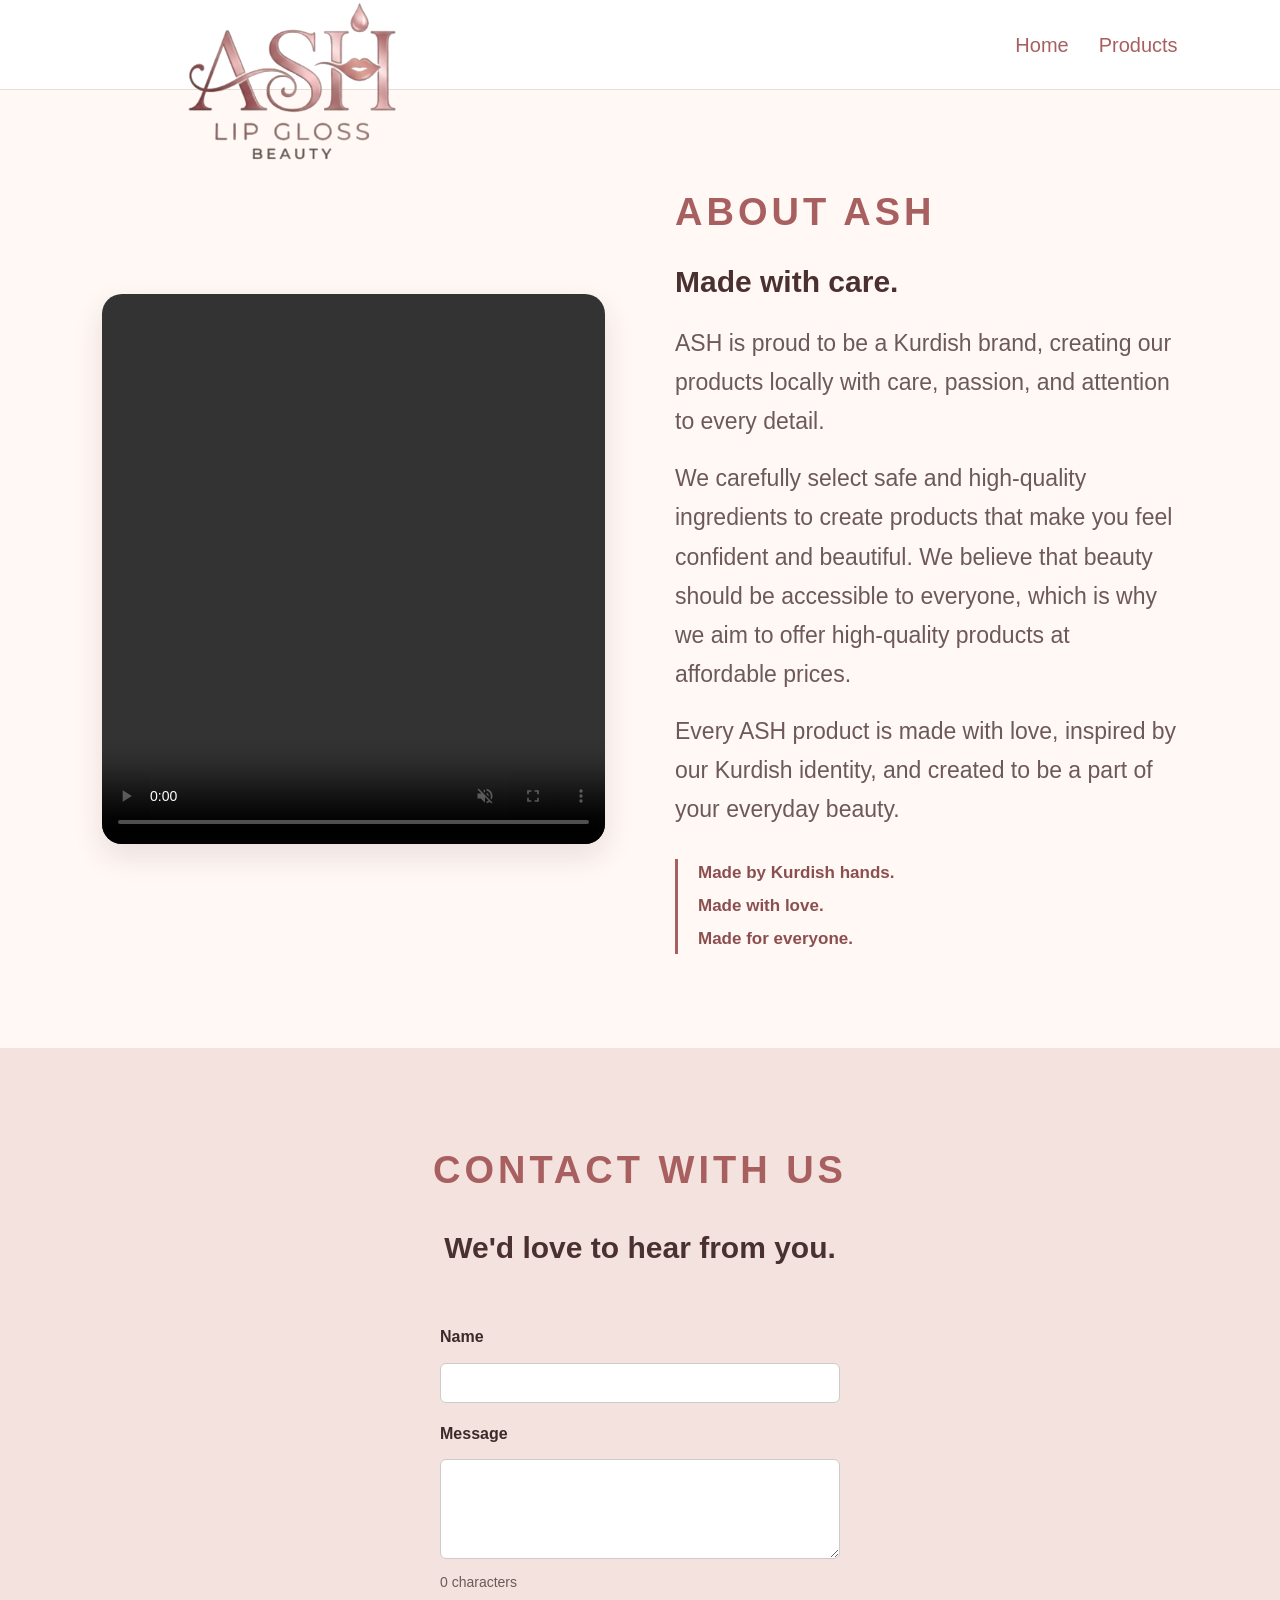
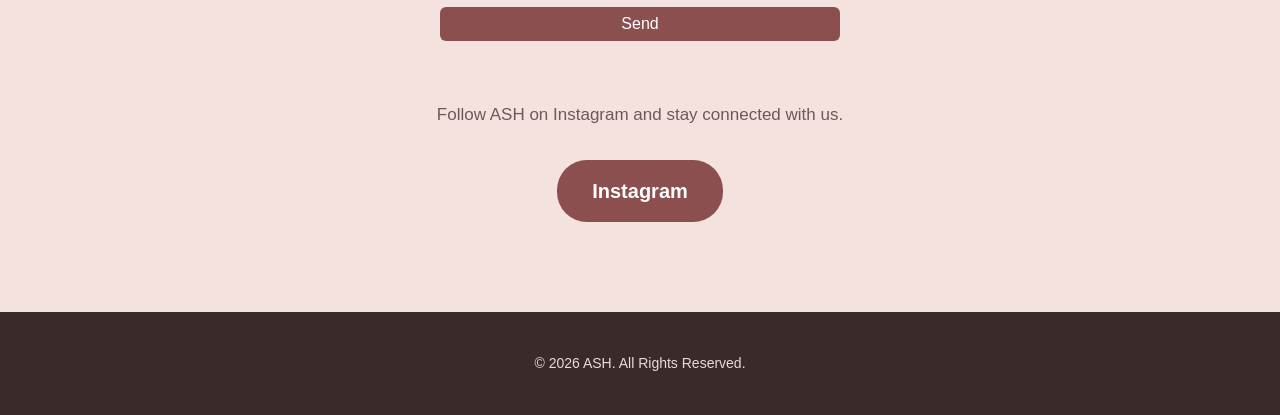
==== about+contact/about.html @ 6c6f6807 "Initial commit" ====
<!DOCTYPE html>
<html lang="en">

<head>
    <meta charset="UTF-8">
    <meta name="viewport" content="width=device-width, initial-scale=1.0">

    <title>ASH | About Us</title>

    <link rel="stylesheet" href="about.css">
</head>

<body>

    <!-- Header -->
    <header>

        <div class="logo">
             <img src="../images/ash-logo.PNG" alt="ASH Logo">
        </div>

        <nav>
            <a href="../index.html">Home</a>
            <a href="../products/products.html">Products</a>
        </nav>

    </header>


    <!-- About Section -->
    <section class="about-section">

        <div class="about-container">

            <!-- Video -->
            <div class="about-video">

                <video autoplay muted loop playsinline controls>
                    <source src="../images/ash-video.mp4" type="video/mp4">
                    Your browser does not support the video tag.
                </video>

            </div>


            <!-- About Text -->
            <div class="about-content">

                <p class="small-title">
                    ABOUT ASH
                </p>

                <h1>
                    Made with care.<br>
                </h1>

                <p>
                    ASH is proud to be a Kurdish brand, creating our
                    products locally with care, passion, and attention
                    to every detail.
                </p>

                <p>
                    We carefully select safe and high-quality ingredients
                    to create products that make you feel confident and
                    beautiful. We believe that beauty should be accessible
                    to everyone, which is why we aim to offer high-quality
                    products at affordable prices.
                </p>

                <p>
                    Every ASH product is made with love, inspired by our
                    Kurdish identity, and created to be a part of your
                    everyday beauty.
                </p>

                <div class="slogan">

                    <p>Made by Kurdish hands.</p>
                    <p>Made with love.</p>
                    <p>Made for everyone.</p>

                </div>

            </div>

        </div>

    </section>

    <!-- Contact With Us -->

<section class="contact-section">

    <div class="contact-content">

        <p class="small-title">CONTACT WITH US</p>

        <h2>We'd love to hear from you.</h2>

        <section id="contact">
    
    <form id="contact-form">

        <label for="name">Name</label>
        <input type="text" id="name" required>

        <label for="message">Message</label>
        <textarea id="message" required></textarea>

        <p id="char-count">0 characters</p>

        <button type="submit">Send</button>

    </form>

    <p id="confirmation"></p>
</section>

        <p>
            Follow ASH on Instagram and stay connected with us.
        </p>

        <a href="https://www.instagram.com/ashbeauty.2026?igsh=MWNmdWFqMjBha2ZuaA=="
           target="_blank"
           class="instagram-btn">

            Instagram

        </a>

    </div>

</section>


    <!-- Footer -->
    <footer>

        <p>
            © 2026 ASH. All Rights Reserved.
        </p>

    </footer>

    <script src="about.js"></script>

</body>

</html>
---- about+contact/about.css ----
* {
    margin: 0;
    padding: 0;
    box-sizing: border-box;
}

body {
    font-family: Arial, Helvetica, sans-serif;
    background-color: #fff8f5;
    color: #3b2a2a;
    line-height: 1.7;
}


/* =========================
   HEADER
========================= */

header {
    width: 100%;
    height: 90px;

    display: flex;
    align-items: center;
    justify-content: space-between;

    padding: 0 8%;

    background-color: #ffffff;

    border-bottom: 1px solid #eadbd7;
}

.logo img {
  width: 400px;
    height: auto;
    display: block;
    margin-top: 60px;
}


/* =========================
   NAVIGATION
========================= */

nav {
    display: flex;
    align-items: center;
    gap: 30px;
}

nav a {
    text-decoration: none;

    color: #a85f5f;

    font-size: 20px;
    font-weight: 500;

    transition: 0.3s ease;
}

nav a:hover {
    color: #a85f5f;
}


/* =========================
   ABOUT SECTION
========================= */

.about-section {
    padding: 90px 8%;
    background-color: #fff8f5;
}

.about-container {
    max-width: 1200px;

    margin: 0 auto;

    display: grid;

    grid-template-columns: 1fr 1fr;

    gap: 70px;

    align-items: center;
}


/* =========================
   VIDEO
========================= */

.about-video {
    width: 100%;

    overflow: hidden;

    border-radius: 20px;

    box-shadow: 0 12px 30px rgba(80, 40, 40, 0.12);
}

.about-video video {
    width: 100%;

    height: 550px;

    display: block;

    object-fit: cover;
}


/* =========================
   ABOUT CONTENT
========================= */

.about-content {
    max-width: 550px;
}


.small-title {
    margin-bottom: 20px;

    color: #a85f5f;

    font-size: 38px;

    font-weight: bold;

    letter-spacing: 4px;
}


.about-content h1 {
    margin-bottom: 25px;

    color: #4a3030;

    font-size: 30px;

    line-height: 1.15;

    font-weight: 600;
}


.about-content > p:not(.small-title) {
    margin-bottom: 18px;

    color: #6d5959;

    font-size: 23px;
}


/* =========================
   SLOGAN
========================= */

.slogan {
    margin-top: 30px;

    padding-left: 20px;

    border-left: 3px solid #a85f5f;
}

.slogan p {
    margin: 4px 0;

    color: #8b4f4f;

    font-size: 17px;

    font-weight: bold;
}


/* =========================
   CONTACT SECTION
========================= */

.contact-section {
    padding: 90px 20px;

    text-align: center;

    background-color: #f3e2de;
}


.contact-content {
    max-width: 650px;

    margin: 0 auto;
}


.contact-section h2 {
    margin-bottom: 15px;

    color: #4a3030;

    font-size: 30px;

    font-weight: 600;
}


.contact-section p:not(.small-title) {
    margin-bottom: 30px;

    color: #6d5959;

    font-size: 17px;
}

/* =========================
   CONTACT FORM
   ========================= */

#contact {
    padding: 30px 10px;
    text-align: center;
}

#contact-form {
    display: flex;
    flex-direction: column;
    gap: 12px;
    max-width: 400px;
    margin: 0 auto;
    text-align: left;
}

#contact-form label {
    font-weight: bold;
    margin-top: 5px;
}

#contact-form input,
#contact-form textarea {
    padding: 10px;
    border: 1px solid #cccccc;
    border-radius: 6px;
    font-family: inherit;
    font-size: 16px;
}

#contact-form textarea {
    min-height: 100px;
    resize: vertical;
}

#contact-form input:focus,
#contact-form textarea:focus {
    border-color: #8b4f4f;
    outline: none;
}

#char-count {
    margin: 0;
    font-size: 14px;
}

#contact-form button {
    background-color: #8b4f4f;
    color: white;
    border: none;
    padding: 8px;
    border-radius: 6px;
    font-size: 16px;
    cursor: pointer;
}

#contact-form button:hover {
    background-color: #8f4f59;
}

#confirmation {
    margin-top: 10px;
    font-weight: bold;
}


/* =========================
   INSTAGRAM BUTTON
========================= */

.instagram-btn {
    display: inline-block;

    padding: 14px 35px;

    background-color: #8b4f4f;

    color: #ffffff;

    text-decoration: none;

    border-radius: 30px;

    font-size: 20px;

    font-weight: bold;

    transition: all 0.3s ease;
}


.instagram-btn:hover {
    background-color: #6f3c3c;

    transform: translateY(-3px);

    box-shadow: 0 8px 20px rgba(80, 40, 40, 0.2);
}


/* =========================
   FOOTER
========================= */

footer {
    padding: 40px 20px;

    text-align: center;

    background-color: #3b2a2a;

    color: #eadbd7;

    font-size: 14px;
}


/* =========================
   TABLET
========================= */

@media (max-width: 900px) {

    .about-container {
        grid-template-columns: 1fr;

        gap: 45px;
    }

    .about-content {
        max-width: 100%;

        text-align: center;
    }

    .slogan {
        display: inline-block;

        text-align: left;
    }

    .about-video video {
        height: 500px;
    }
}


/* =========================
   MOBILE
========================= */

@media (max-width: 600px) {

    header {
        height: auto;

        padding: 15px 5%;
    }

    .logo img {
        width: 65px;
        margin-top: 8px;
    }

    nav {
        gap: 15px;
    }

    nav a {
        font-size: 12px;
    }

    .about-section {
        padding: 55px 5%;
    }

    .about-container {
        gap: 35px;
    }

    .about-video video {
        height: 380px;
    }

    .small-title {
        font-size: 22px;

        letter-spacing: 3px;
    }

    .about-content h1 {
        font-size: 36px;
    }

    .about-content > p:not(.small-title) {
        font-size: 15px;
    }

    .contact-section {
        padding: 65px 20px;
    }

    .contact-section h2 {
        font-size: 30px;
    }

    .contact-section p:not(.small-title) {
        font-size: 15px;
    }

}


/* =========================
   SMALL PHONES
========================= */

@media (max-width: 400px) {

    .about-content h1 {
        font-size: 32px;
    }

    .about-video video {
        height: 330px;
    }

    .contact-section h2 {
        font-size: 27px;
    }

}
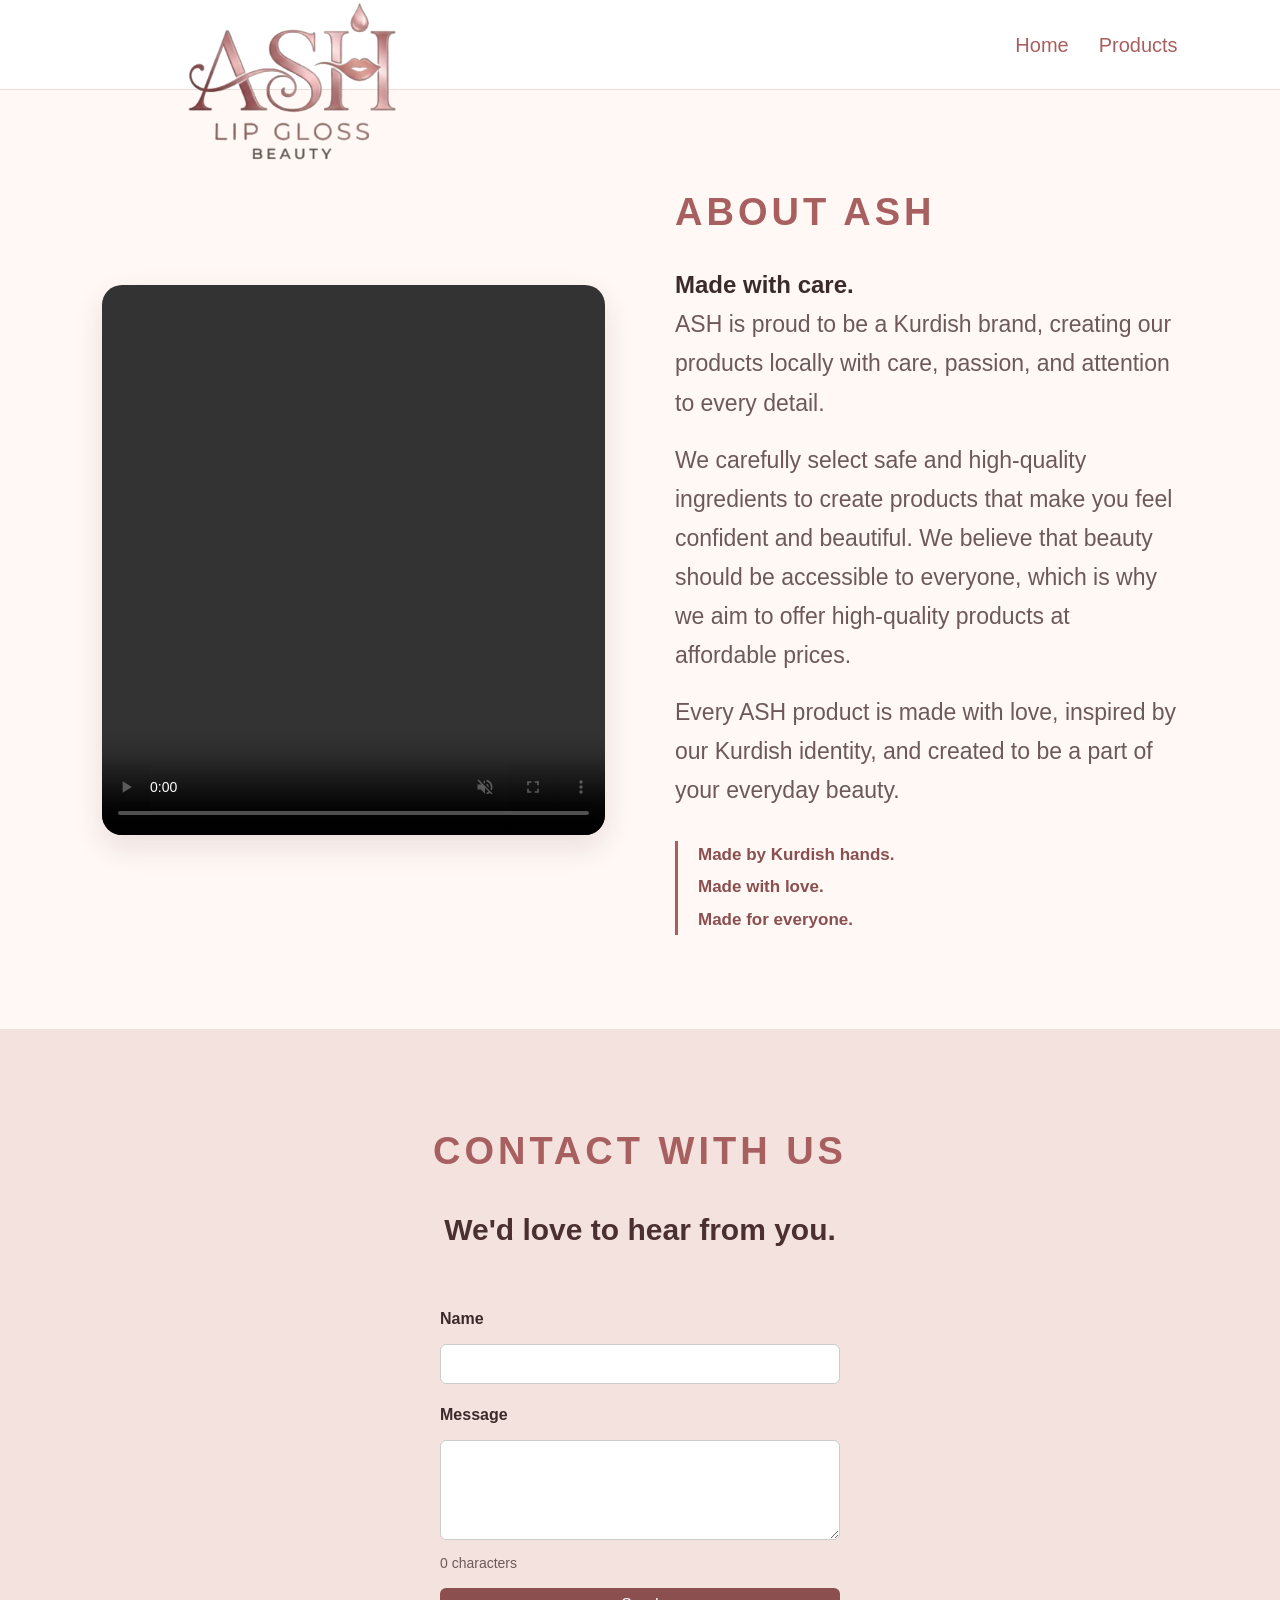
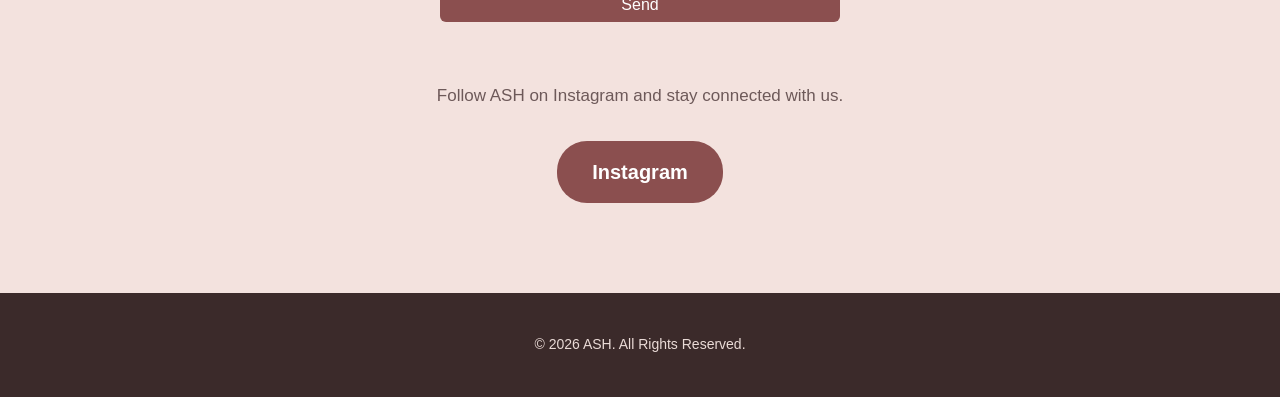
==== commit 7869a4f0: "update website" ====
--- a/about+contact/about.html
+++ b/about+contact/about.html
@@ -36,7 +36,7 @@
             <div class="about-video">
 
                 <video autoplay muted loop playsinline controls>
-                    <source src="../images/ash-video.mp4" type="video/mp4">
+                    <source src="../images/ash-video.MP4" type="video/mp4">
                     Your browser does not support the video tag.
                 </video>
 
@@ -50,9 +50,9 @@
                     ABOUT ASH
                 </p>
 
-                <h1>
+                <h2>
                     Made with care.<br>
-                </h1>
+                </h2>
 
                 <p>
                     ASH is proud to be a Kurdish brand, creating our
--- a/about+contact/about.css
+++ b/about+contact/about.css
@@ -382,7 +382,7 @@
     }
 
     .logo img {
-        width: 65px;
+        width: 100px;
         margin-top: 8px;
     }
 
@@ -391,7 +391,7 @@
     }
 
     nav a {
-        font-size: 12px;
+        font-size: 16px;
     }
 
     .about-section {
@@ -407,13 +407,13 @@
     }
 
     .small-title {
+        font-size: 28px;
+
+        letter-spacing: 3px;
+    }
+
+    .about-content h2 {
         font-size: 22px;
-
-        letter-spacing: 3px;
-    }
-
-    .about-content h1 {
-        font-size: 36px;
     }
 
     .about-content > p:not(.small-title) {
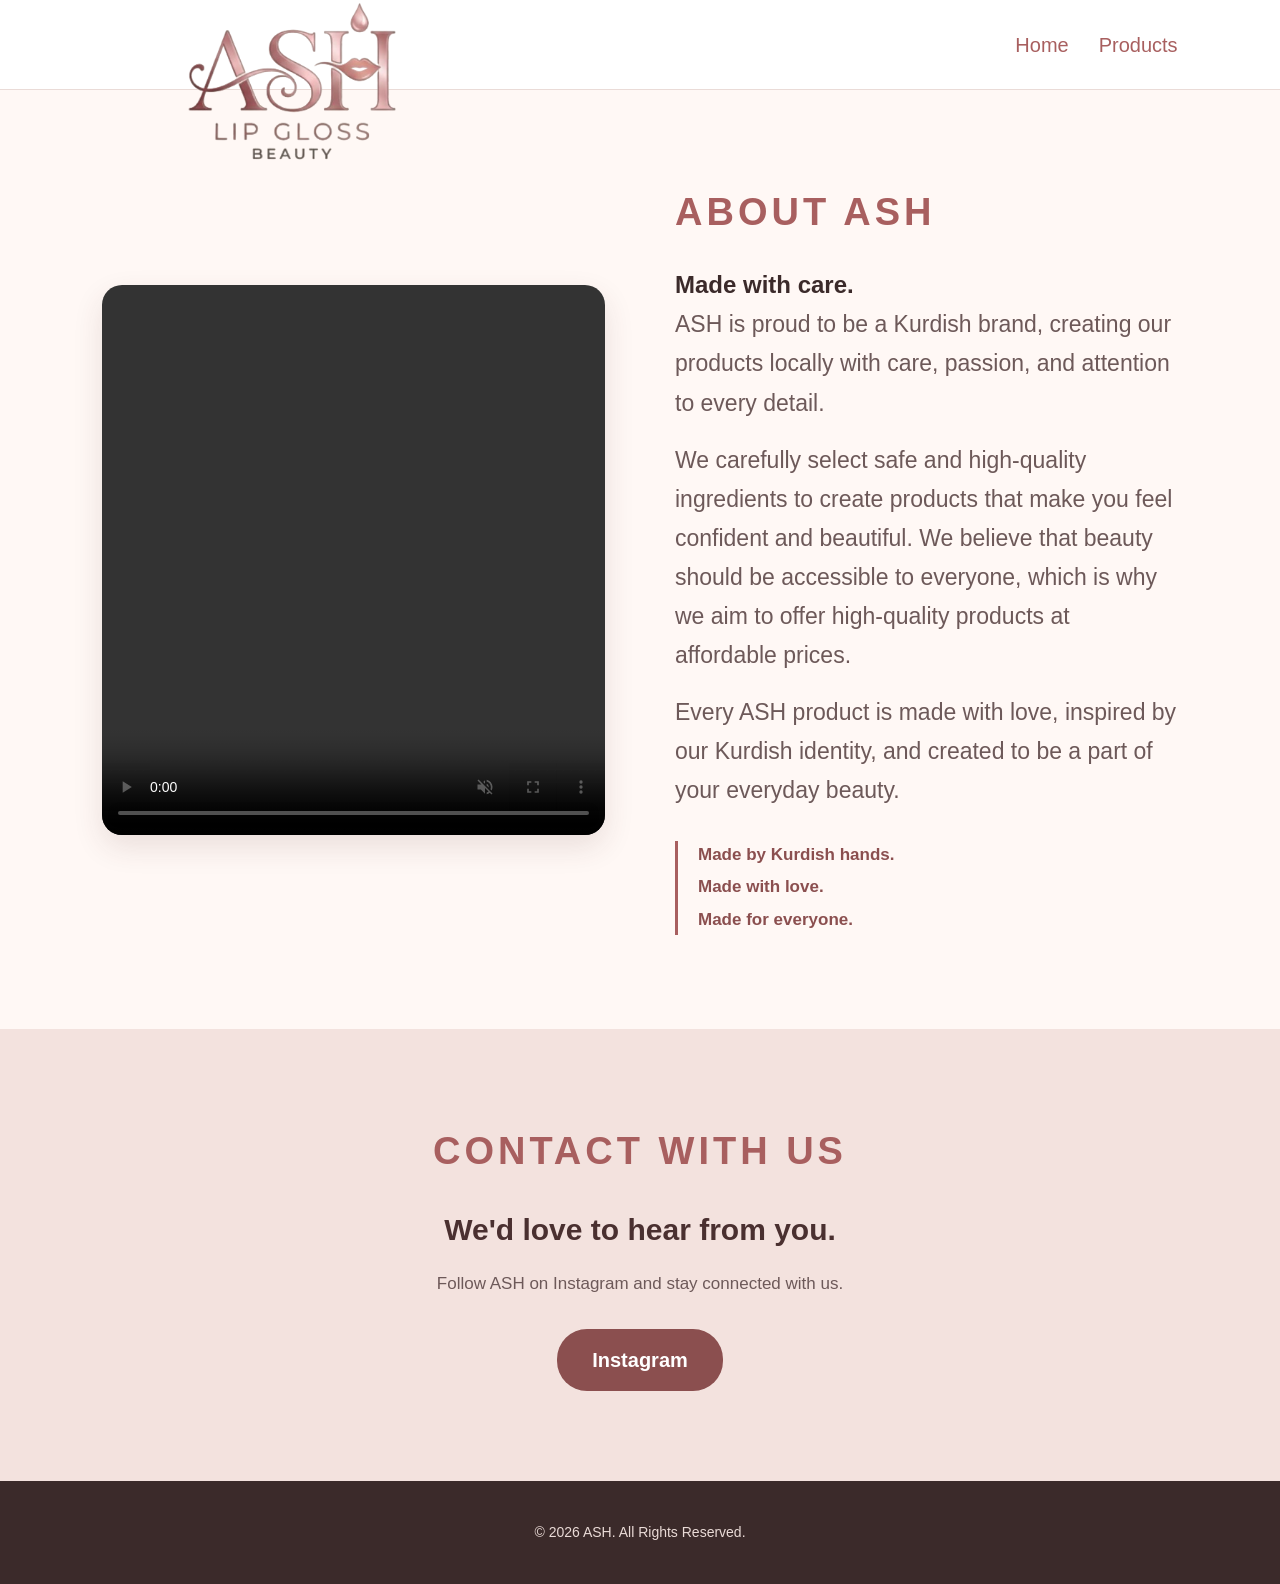
==== commit 51d75f4b: "fix html and js code" ====
--- a/about+contact/about.html
+++ b/about+contact/about.html
@@ -99,23 +99,7 @@
         <h2>We'd love to hear from you.</h2>
 
         <section id="contact">
-    
-    <form id="contact-form">
 
-        <label for="name">Name</label>
-        <input type="text" id="name" required>
-
-        <label for="message">Message</label>
-        <textarea id="message" required></textarea>
-
-        <p id="char-count">0 characters</p>
-
-        <button type="submit">Send</button>
-
-    </form>
-
-    <p id="confirmation"></p>
-</section>
 
         <p>
             Follow ASH on Instagram and stay connected with us.
--- a/about+contact/about.css
+++ b/about+contact/about.css
@@ -220,73 +220,6 @@
     font-size: 17px;
 }
 
-/* =========================
-   CONTACT FORM
-   ========================= */
-
-#contact {
-    padding: 30px 10px;
-    text-align: center;
-}
-
-#contact-form {
-    display: flex;
-    flex-direction: column;
-    gap: 12px;
-    max-width: 400px;
-    margin: 0 auto;
-    text-align: left;
-}
-
-#contact-form label {
-    font-weight: bold;
-    margin-top: 5px;
-}
-
-#contact-form input,
-#contact-form textarea {
-    padding: 10px;
-    border: 1px solid #cccccc;
-    border-radius: 6px;
-    font-family: inherit;
-    font-size: 16px;
-}
-
-#contact-form textarea {
-    min-height: 100px;
-    resize: vertical;
-}
-
-#contact-form input:focus,
-#contact-form textarea:focus {
-    border-color: #8b4f4f;
-    outline: none;
-}
-
-#char-count {
-    margin: 0;
-    font-size: 14px;
-}
-
-#contact-form button {
-    background-color: #8b4f4f;
-    color: white;
-    border: none;
-    padding: 8px;
-    border-radius: 6px;
-    font-size: 16px;
-    cursor: pointer;
-}
-
-#contact-form button:hover {
-    background-color: #8f4f59;
-}
-
-#confirmation {
-    margin-top: 10px;
-    font-weight: bold;
-}
-
 
 /* =========================
    INSTAGRAM BUTTON
